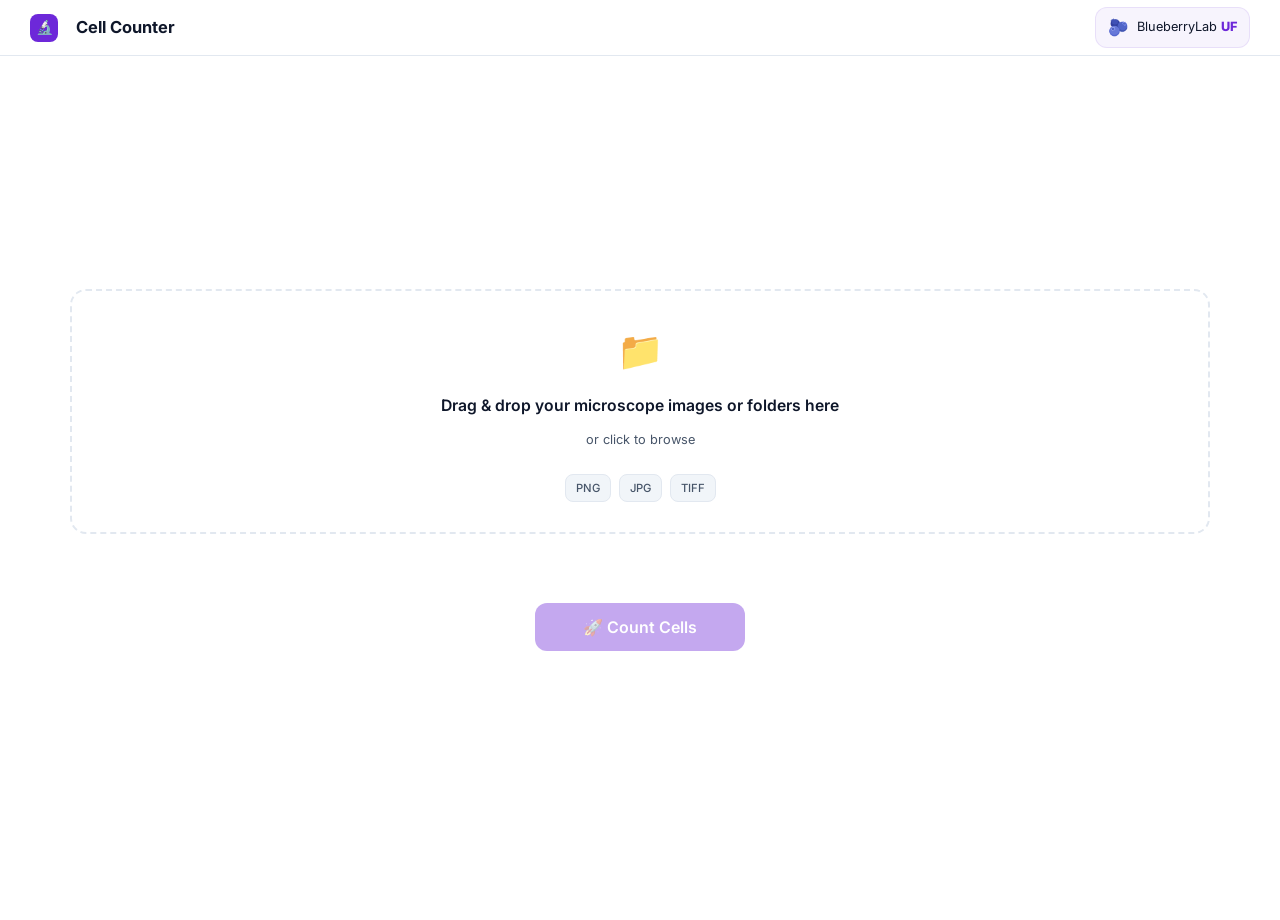
==== static/index.html @ 21ca1adf "Initial commit: Cell Counter 2.0 - Full web app with CV pipeline, dual-mode processing, UXD docs, an" ====
<!DOCTYPE html>
<html lang="en">
<head>
  <meta charset="UTF-8">
  <meta name="viewport" content="width=device-width, initial-scale=1.0">
  <meta name="description" content="Automated biological cell counting software">
  <title>Cell Counter</title>

  <!-- Google Fonts: Inter + JetBrains Mono -->
  <link rel="preconnect" href="https://fonts.googleapis.com">
  <link rel="preconnect" href="https://fonts.gstatic.com" crossorigin>
  <link
    href="https://fonts.googleapis.com/css2?family=Inter:wght@400;500;600;700&family=JetBrains+Mono:wght@400;700&display=swap"
    rel="stylesheet"
  >

  <!-- App Stylesheet -->
  <link rel="stylesheet" href="style.css">
</head>
<body>

  <!-- ============================================================
       1. HEADER — Fixed top bar
       ============================================================ -->
  <header class="header">
    <div class="header-logo">
      <span class="logo-icon">🔬</span>
      <h1 class="header-title">Cell Counter</h1>
    </div>
    
    <div class="header-info">
      <div class="header-brand">
        <span class="brand-icon">🫐</span>
        <span class="brand-text">BlueberryLab <strong>UF</strong></span>
      </div>
    </div>
  </header>

  <!-- ============================================================
       2. MAIN CONTENT
       ============================================================ -->
  <main class="main">
    <div class="container">

      <!-- --------------------------------------------------------
           Section A: Upload Zone
           -------------------------------------------------------- -->
      <section class="upload-section" id="uploadSection">
        <div class="upload-zone" id="uploadZone">
          <div class="upload-icon">📁</div>
          <p class="upload-text-primary">Drag & drop your microscope images or folders here</p>
          <p class="upload-text-secondary">or click to browse</p>
          <p class="upload-formats">
            <span class="format-chip">PNG</span>
            <span class="format-chip">JPG</span>
            <span class="format-chip">TIFF</span>
          </p>
          <input type="file" id="fileInput" multiple accept="image/*" hidden>
        </div>
        <div class="file-strip" id="fileStrip"></div>
        <div class="upload-actions">
          <button class="btn-primary" id="countBtn" disabled>🚀 Count Cells</button>
        </div>
      </section>

      <!-- --------------------------------------------------------
           Section B: Progress (hidden by default)
           -------------------------------------------------------- -->
      <section class="progress-section section-hidden" id="progressSection">
        <p class="progress-text" id="progressText">Processing 0/0...</p>
        <div class="progress-container">
          <div class="progress-fill" id="progressFill" style="width: 0%"></div>
        </div>
      </section>

      <!-- --------------------------------------------------------
           Section C: Results Dashboard (hidden by default)
           -------------------------------------------------------- -->
      <section class="results-section section-hidden" id="resultsSection">
        <h2 class="section-title">Results</h2>

        <!-- Results Dashboard -->
        <div class="metrics-row">
          <div class="metric-card">
            <div class="metric-icon">🦠</div>
            <div class="metric-value" id="totalCount">0</div>
            <div class="metric-label">Total Cells</div>
          </div>
          <div class="metric-card">
            <div class="metric-icon">✨</div>
            <div class="metric-value" id="liveCount">0</div>
            <div class="metric-label">Live Cells</div>
          </div>
          <div class="metric-card">
            <div class="metric-icon">💯</div>
            <div class="metric-value" id="avgViability">0%</div>
            <div class="metric-label">Avg Viability</div>
          </div>
        </div>

        <div class="results-table-wrapper">
          <table class="results-table">
            <thead>
              <tr>
                <th>Thumbnails</th>
                <th>Sample ID</th>
                <th>Total Cells</th>
                <th>Live Cells</th>
                <th>Viability</th>
                <th>Status</th>
                <th>Action</th>
              </tr>
            </thead>
            <tbody id="resultsBody"></tbody>
          </table>
        </div>

        <!-- Download Actions -->
        <div class="download-row">
          <button class="btn-download" id="downloadCsvBtn">📥 Download CSV</button>
          <button class="btn-download" id="downloadZipBtn">📥 Download All Images</button>
          <button class="btn-clear" id="clearBtn">🗑️ Clear / New Batch</button>
        </div>
      </section>

      <!-- --------------------------------------------------------
           Section D: Image Viewer (hidden by default)
           -------------------------------------------------------- -->
      <section class="viewer-section section-hidden" id="viewerSection">
        <div class="image-viewer">
          <div class="viewer-header">
            <h3 class="viewer-title" id="viewerTitle">Image Details</h3>
            <button class="btn-close" id="viewerClose">✕</button>
          </div>
          <!-- We will inject toggle buttons for BF and FL dynamically in JS -->
          <div class="viewer-toggle" id="viewerToggle">
          </div>

          <div class="viewer-stats" id="viewerStats">
            <!-- Dynamic stats injected by JS -->
          </div>
          <div class="viewer-grid" id="viewerGrid">
            <div class="viewer-panel">
              <h4>Original</h4>
              <img class="viewer-img" id="viewerOriginal" alt="Original image">
            </div>
            <div class="viewer-panel">
              <h4 id="viewerRightLabel">Annotated</h4>
              <img class="viewer-img" id="viewerProcessed" alt="Processed image">
            </div>
          </div>
        </div>
      </section>

    </div><!-- /.container -->
  </main>

  <!-- ============================================================
       3. TOAST CONTAINER
       ============================================================ -->
  <div class="toast-container" id="toastContainer"></div>

  <!-- ============================================================
       4. APP SCRIPT
       ============================================================ -->
  <script src="app.js"></script>

</body>
</html>
---- static/style.css ----
/* ============================================================
   Cell Counter 2.0 — Premium Dark Theme Stylesheet
   ============================================================
   A scientific, modern UI with smooth micro-animations,
   glassmorphism accents, and a deep-navy color palette.
   ============================================================ */

/* —— Google Fonts —— */
@import url('https://fonts.googleapis.com/css2?family=Inter:wght@400;500;600;700&family=JetBrains+Mono:wght@400;500;600;700&display=swap');

/* ============================================================
   1. CSS Custom Properties (Design Tokens)
   ============================================================ */
:root {
  /* Backgrounds */
  --bg-primary:       #FFFFFF;
  --bg-surface:       #F8F9FA;
  --bg-surface-hover: #F1F5F9;

  /* Accent Colors */
  --accent-teal:  #6D28D9; /* Violet */
  --accent-coral: #EF4444; /* Red */

  /* Text */
  --text-primary:   #0F172A;
  --text-secondary: #475569;

  /* Borders */
  --border: #E2E8F0;

  /* Semantic */
  --success: #10B981;
  --warning: #F59E0B;

  /* Typography */
  --font-body: 'Inter', -apple-system, BlinkMacSystemFont, 'Segoe UI', Roboto, sans-serif;
  --font-mono: 'JetBrains Mono', 'Fira Code', 'Cascadia Code', monospace;

  /* Spacing */
  --radius-sm:  8px;
  --radius-md: 12px;
  --radius-lg: 16px;
  --radius-xl: 20px;

  /* Transitions */
  --transition-fast: 0.2s ease;
  --transition-base: 0.3s ease;
  --transition-slow: 0.5s ease;
}

/* ============================================================
   2. Reset & Base Styles
   ============================================================ */
*,
*::before,
*::after {
  margin: 0;
  padding: 0;
  box-sizing: border-box;
}

html {
  font-size: 15px;
  scroll-behavior: smooth;
  -webkit-font-smoothing: antialiased;
  -moz-osx-font-smoothing: grayscale;
}

body {
  font-family: var(--font-body);
  background-color: var(--bg-primary);
  color: var(--text-primary);
  line-height: 1.6;
  min-height: 100vh;
  overflow-x: hidden;
}

img {
  max-width: 100%;
  display: block;
}

a {
  color: var(--accent-teal);
  text-decoration: none;
  transition: color var(--transition-fast);
}

a:hover {
  color: var(--text-primary);
}

/* ============================================================
   3. Layout Container
   ============================================================ */
.container {
  max-width: 1200px;
  margin: 0 auto;
  padding: 0 2rem;
}

.main {
  padding-top: 80px;   /* offset for fixed header */
  padding-bottom: 4rem;
}

/* ============================================================
   4. Header — Fixed Glassmorphism Bar
   ============================================================ */
.header {
  position: fixed;
  top: 0;
  left: 0;
  right: 0;
  z-index: 1000;
  height: 56px;
  display: flex;
  align-items: center;
  justify-content: space-between;
  padding: 0 2rem;
  background: rgba(255, 255, 255, 0.85);
  backdrop-filter: blur(12px);
  -webkit-backdrop-filter: blur(12px);
  border-bottom: 1px solid var(--border);
  transition: background var(--transition-base);
}

.header-logo {
  display: flex;
  align-items: center;
  gap: 10px;
  font-weight: 700;
  font-size: 1.1rem;
  color: var(--text-primary);
  flex-shrink: 0;
}

.header-logo .logo-icon {
  width: 28px;
  height: 28px;
  display: flex;
  align-items: center;
  justify-content: center;
  background: var(--accent-teal);
  border-radius: var(--radius-sm);
  color: var(--bg-primary);
  font-size: 14px;
  font-weight: 700;
}

.header-title {
  font-size: 1.1rem;
  font-weight: 700;
  color: var(--text-primary);
  margin-left: 8px;
}

.header-info {
  display: flex;
  align-items: center;
  gap: 16px;
  font-size: 0.8rem;
  color: var(--text-secondary);
  flex-shrink: 0;
}

.header-info .badge {
  padding: 4px 10px;
  border-radius: var(--radius-xl);
  background: rgba(109, 40, 217, 0.1);
  color: var(--accent-teal);
  font-weight: 500;
  font-size: 0.75rem;
}

.header-brand {
  display: flex;
  align-items: center;
  gap: 8px;
  padding: 6px 12px;
  border-radius: var(--radius-md);
  background: rgba(109, 40, 217, 0.05);
  border: 1px solid rgba(109, 40, 217, 0.1);
  margin-left: 1rem;
}

.brand-icon {
  font-size: 1.1rem;
}

.brand-text {
  font-size: 0.85rem;
  color: var(--text-primary);
}

.brand-text strong {
  color: var(--accent-teal);
  font-weight: 800;
}

/* ============================================================
   5. Upload Zone
   ============================================================ */
.upload-section {
  min-height: calc(100vh - 120px);
  display: flex;
  flex-direction: column;
  justify-content: center;
}

.upload-zone {
  position: relative;
  min-height: 200px;
  display: flex;
  flex-direction: column;
  align-items: center;
  justify-content: center;
  gap: 12px;
  border: 2px dashed var(--border);
  border-radius: var(--radius-lg);
  background: transparent;
  cursor: pointer;
  transition: all var(--transition-base);
  margin-bottom: 1.5rem;
  padding: 2rem;
}

.upload-zone:hover {
  border-style: solid;
  border-color: var(--accent-teal);
  box-shadow: 0 0 20px rgba(0, 201, 167, 0.08);
}

.upload-zone.dragover {
  border-color: var(--success);
  border-style: solid;
  background: rgba(46, 204, 113, 0.05);
  box-shadow: 0 0 30px rgba(46, 204, 113, 0.1);
}

.upload-zone.has-files {
  min-height: 100px;
}

.upload-zone .upload-icon {
  font-size: 2.5rem;
  color: var(--text-secondary);
  transition: color var(--transition-base), transform var(--transition-base);
}

.upload-zone:hover .upload-icon {
  color: var(--accent-teal);
  transform: translateY(-4px);
}

.upload-zone .upload-text-primary {
  font-size: 1.05rem;
  font-weight: 600;
  color: var(--text-primary);
  text-align: center;
}

.upload-zone .upload-text-secondary {
  font-size: 0.85rem;
  color: var(--text-secondary);
  text-align: center;
}

/* Hidden file input */
.upload-zone input[type="file"] {
  display: none;
}

/* Upload Actions & Formats */
.upload-formats {
  display: flex;
  gap: 8px;
  justify-content: center;
  margin-top: 12px;
}

.format-chip {
  font-size: 0.75rem;
  font-weight: 500;
  padding: 4px 10px;
  border-radius: var(--radius-sm);
  background: var(--bg-surface-hover);
  color: var(--text-secondary);
  border: 1px solid var(--border);
}

.upload-actions {
  text-align: center;
  margin-top: 1.5rem;
}

/* ============================================================
   6. File Preview Strip
   ============================================================ */
.file-strip {
  display: flex;
  gap: 12px;
  overflow-x: auto;
  padding: 8px 0 16px;
  scrollbar-width: thin;
  scrollbar-color: var(--accent-teal) var(--bg-primary);
}

/* Webkit scrollbar for file strip */
.file-strip::-webkit-scrollbar {
  height: 6px;
}

.file-strip::-webkit-scrollbar-track {
  background: var(--bg-primary);
  border-radius: 3px;
}

.file-strip::-webkit-scrollbar-thumb {
  background: var(--accent-teal);
  border-radius: 3px;
}

.file-chip {
  position: relative;
  flex-shrink: 0;
  width: 80px;
  display: flex;
  flex-direction: column;
  align-items: center;
  gap: 6px;
  cursor: default;
}

.file-chip img {
  width: 80px;
  height: 80px;
  object-fit: cover;
  border-radius: var(--radius-sm);
  border: 1px solid var(--border);
  transition: border-color var(--transition-fast);
}

.file-chip:hover img {
  border-color: var(--accent-teal);
}

.file-chip .filename {
  font-size: 0.65rem;
  color: var(--text-secondary);
  text-align: center;
  max-width: 80px;
  overflow: hidden;
  text-overflow: ellipsis;
  white-space: nowrap;
}

.file-chip .remove-btn {
  position: absolute;
  top: -6px;
  right: -6px;
  width: 20px;
  height: 20px;
  border: none;
  border-radius: 50%;
  background: var(--accent-coral);
  color: var(--text-primary);
  font-size: 11px;
  font-weight: 700;
  display: flex;
  align-items: center;
  justify-content: center;
  cursor: pointer;
  opacity: 0;
  transform: scale(0.8);
  transition: all var(--transition-fast);
  line-height: 1;
}

.file-chip:hover .remove-btn {
  opacity: 1;
  transform: scale(1);
}

.file-chip .remove-btn:hover {
  background: #e74c3c;
}

/* ============================================================
   7. Primary Button
   ============================================================ */
.btn-primary {
  display: inline-flex;
  align-items: center;
  justify-content: center;
  gap: 8px;
  padding: 14px 48px;
  border: none;
  border-radius: var(--radius-md);
  background: var(--accent-teal);
  color: #FFFFFF;
  font-family: var(--font-body);
  font-size: 16px;
  font-weight: 600;
  cursor: pointer;
  transition: all var(--transition-fast);
  user-select: none;
}

.btn-primary:hover {
  filter: brightness(1.1);
  transform: translateY(-1px);
  box-shadow: 0 6px 20px rgba(0, 201, 167, 0.25);
}

.btn-primary:active {
  transform: scale(0.98);
  box-shadow: none;
}

.btn-primary:disabled {
  opacity: 0.4;
  cursor: not-allowed;
  transform: none;
  box-shadow: none;
  filter: none;
}

/* ============================================================
   8. Progress Bar
   ============================================================ */
.progress-container {
  width: 100%;
  margin: 1.5rem 0;
}

.progress-text {
  text-align: center;
  font-size: 0.85rem;
  color: var(--text-secondary);
  margin-bottom: 8px;
  font-weight: 500;
}

.progress-bar {
  width: 100%;
  height: 8px;
  background: var(--bg-surface);
  border-radius: 4px;
  overflow: hidden;
}

.progress-fill {
  height: 100%;
  width: 0%;
  background: var(--accent-teal);
  border-radius: 4px;
  transition: width var(--transition-slow);
  position: relative;
}

/* Shimmer effect on active progress */
.progress-fill::after {
  content: '';
  position: absolute;
  top: 0;
  left: 0;
  right: 0;
  bottom: 0;
  background: linear-gradient(
    90deg,
    transparent,
    rgba(255, 255, 255, 0.15),
    transparent
  );
  animation: shimmer 1.5s infinite;
}

@keyframes shimmer {
  0%   { transform: translateX(-100%); }
  100% { transform: translateX(100%); }
}

/* ============================================================
   9. Metric Cards
   ============================================================ */
.metrics-row {
  display: grid;
  grid-template-columns: repeat(3, 1fr);
  gap: 24px;
  margin: 2rem 0;
}

.metric-card {
  background: var(--bg-surface);
  border: 1px solid var(--border);
  border-radius: var(--radius-lg);
  padding: 24px;
  text-align: center;
  transition: all var(--transition-base);
}

.metric-card:hover {
  border-color: var(--accent-teal);
  transform: translateY(-2px);
  box-shadow: 0 8px 24px rgba(0, 201, 167, 0.08);
}

.metric-value {
  font-family: var(--font-mono);
  font-size: 48px;
  font-weight: 700;
  color: var(--accent-teal);
  line-height: 1.1;
  margin-bottom: 4px;
}

.metric-label {
  font-size: 14px;
  color: var(--text-secondary);
  font-weight: 500;
}

.metric-icon {
  font-size: 1.5rem;
  margin-bottom: 8px;
  color: var(--text-secondary);
}

/* ============================================================
   10. Results Table
   ============================================================ */
.results-table-wrapper {
  width: 100%;
  overflow-x: auto;
  border-radius: var(--radius-lg);
  border: 1px solid var(--border);
}

.results-table {
  width: 100%;
  border-collapse: separate;
  border-spacing: 0;
  font-size: 0.9rem;
}

.results-table thead {
  background: var(--bg-surface);
  position: sticky;
  top: 0;
  z-index: 5;
}

.results-table th {
  padding: 12px 16px;
  color: var(--text-secondary);
  font-weight: 600;
  text-align: left;
  border-bottom: 1px solid var(--border);
  white-space: nowrap;
  font-size: 0.8rem;
  text-transform: uppercase;
  letter-spacing: 0.04em;
}

.results-table td {
  padding: 12px 16px;
  border-bottom: 1px solid var(--border);
  vertical-align: middle;
  transition: background var(--transition-fast);
}

.results-table tbody tr:last-child td {
  border-bottom: none;
}

.results-table tbody tr:hover td {
  background: var(--bg-surface-hover);
}

/* Cell count value in table */
.cell-count {
  font-family: var(--font-mono);
  font-weight: 700;
  font-size: 18px;
  color: var(--accent-teal);
}

/* Status badges */
.status-badge {
  display: inline-block;
  border-radius: var(--radius-xl);
  padding: 4px 12px;
  font-size: 12px;
  font-weight: 600;
  white-space: nowrap;
}

.status-badge.done {
  background: rgba(46, 204, 113, 0.15);
  color: var(--success);
}

.status-badge.warning {
  background: rgba(243, 156, 18, 0.15);
  color: var(--warning);
}

.status-badge.error {
  background: rgba(255, 107, 107, 0.15);
  color: var(--accent-coral);
}

/* Thumbnail in table */
.thumb-img {
  width: 48px;
  height: 48px;
  border-radius: var(--radius-sm);
  object-fit: cover;
  border: 1px solid var(--border);
  transition: border-color var(--transition-fast);
}

.thumb-img:hover {
  border-color: var(--accent-teal);
}

/* Ghost view button */
.btn-view {
  padding: 6px 14px;
  border: 1px solid var(--border);
  border-radius: var(--radius-sm);
  background: transparent;
  color: var(--text-secondary);
  font-family: var(--font-body);
  font-size: 0.8rem;
  font-weight: 500;
  cursor: pointer;
  transition: all var(--transition-fast);
}

.btn-view:hover {
  border-color: var(--accent-teal);
  color: var(--accent-teal);
}

/* ============================================================
   11. Download Buttons Row
   ============================================================ */
.download-row {
  display: flex;
  gap: 16px;
  justify-content: center;
  margin-top: 24px;
  flex-wrap: wrap;
}

.btn-download {
  display: inline-flex;
  align-items: center;
  justify-content: center;
  gap: 8px;
  padding: 12px 32px;
  border: 1px solid var(--accent-teal);
  border-radius: var(--radius-md);
  background: transparent;
  color: var(--accent-teal);
  font-family: var(--font-body);
  font-size: 0.9rem;
  font-weight: 600;
  cursor: pointer;
  transition: all var(--transition-fast);
  user-select: none;
}

.btn-download:hover {
  background: var(--accent-teal);
  color: var(--bg-primary);
  box-shadow: 0 6px 20px rgba(0, 201, 167, 0.2);
  transform: translateY(-1px);
}

.btn-download:active {
  transform: scale(0.98);
}

.btn-clear {
  display: inline-flex;
  align-items: center;
  justify-content: center;
  gap: 8px;
  padding: 12px 32px;
  border: 1px solid var(--accent-coral);
  border-radius: var(--radius-md);
  background: transparent;
  color: var(--accent-coral);
  font-family: var(--font-body);
  font-size: 0.9rem;
  font-weight: 600;
  cursor: pointer;
  transition: all var(--transition-fast);
  user-select: none;
}

.btn-clear:hover {
  background: var(--accent-coral);
  color: var(--bg-primary);
  box-shadow: 0 6px 20px rgba(239, 68, 68, 0.2);
  transform: translateY(-1px);
}

.btn-clear:active {
  transform: scale(0.98);
}

/* ============================================================
   12. Image Viewer
   ============================================================ */
.image-viewer {
  width: 100%;
  background: var(--bg-surface);
  border: 1px solid var(--border);
  border-radius: var(--radius-lg);
  padding: 24px;
  margin: 2rem 0;
}

.viewer-grid {
  display: grid;
  grid-template-columns: 1fr 1fr;
  gap: 24px;
  margin-bottom: 1.5rem;
}

.viewer-img {
  width: 100%;
  border-radius: var(--radius-sm);
  border: 1px solid var(--border);
  transition: border-color var(--transition-fast);
}

.viewer-img:hover {
  border-color: var(--accent-teal);
}

.viewer-toggle {
  display: flex;
  gap: 8px;
  flex-wrap: wrap;
  margin-bottom: 1.5rem;
}

.toggle-btn {
  padding: 8px 20px;
  border-radius: var(--radius-sm);
  background: transparent;
  border: 1px solid var(--border);
  color: var(--text-secondary);
  font-family: var(--font-body);
  font-size: 0.85rem;
  font-weight: 500;
  cursor: pointer;
  transition: all var(--transition-fast);
}

.toggle-btn:hover {
  border-color: var(--accent-teal);
  color: var(--text-primary);
}

.toggle-btn.active {
  background: var(--accent-teal);
  color: #FFFFFF;
  border-color: var(--accent-teal);
  font-weight: 600;
}

.viewer-stats {
  display: grid;
  grid-template-columns: repeat(auto-fit, minmax(140px, 1fr));
  gap: 12px;
}

.viewer-stat-item {
  background: var(--bg-primary);
  border-radius: var(--radius-sm);
  padding: 12px 16px;
  text-align: center;
}

.viewer-stat-item .stat-value {
  font-family: var(--font-mono);
  font-size: 1.3rem;
  font-weight: 700;
  color: var(--accent-teal);
}

.viewer-stat-item .stat-label {
  font-size: 0.75rem;
  color: var(--text-secondary);
  margin-top: 2px;
}

/* ============================================================
   13. Toast Notifications
   ============================================================ */
.toast-container {
  position: fixed;
  bottom: 24px;
  right: 24px;
  z-index: 9999;
  display: flex;
  flex-direction: column;
  gap: 10px;
  pointer-events: none;
}

.toast {
  padding: 16px 24px;
  border-radius: var(--radius-md);
  background: var(--bg-surface);
  border: 1px solid var(--border);
  border-left: 4px solid var(--accent-teal);
  color: var(--text-primary);
  font-size: 0.9rem;
  font-weight: 500;
  box-shadow: 0 8px 32px rgba(0, 0, 0, 0.3);
  animation: slideInRight 0.3s ease forwards;
  pointer-events: auto;
  max-width: 400px;
}

.toast.error {
  border-left-color: var(--accent-coral);
}

.toast.success {
  border-left-color: var(--success);
}

.toast.warning {
  border-left-color: var(--warning);
}

.toast-dismiss {
  position: absolute;
  top: 8px;
  right: 8px;
  background: none;
  border: none;
  color: var(--text-secondary);
  cursor: pointer;
  font-size: 1rem;
}

/* ============================================================
   14. Section Visibility & Animations
   ============================================================ */
.section-hidden {
  display: none;
}

.section-visible {
  display: block;
  animation: fadeInUp 0.4s ease forwards;
}

/* ============================================================
   15. Keyframe Animations
   ============================================================ */
@keyframes fadeInUp {
  from {
    opacity: 0;
    transform: translateY(20px);
  }
  to {
    opacity: 1;
    transform: translateY(0);
  }
}

@keyframes slideInRight {
  from {
    opacity: 0;
    transform: translateX(100%);
  }
  to {
    opacity: 1;
    transform: translateX(0);
  }
}

@keyframes pulse {
  0%   { opacity: 1; }
  50%  { opacity: 0.5; }
  100% { opacity: 1; }
}

@keyframes countUp {
  from { opacity: 0; transform: translateY(8px); }
  to   { opacity: 1; transform: translateY(0); }
}

/* Stagger delays for sequential element entrance */
.stagger-1 { animation-delay: 50ms; }
.stagger-2 { animation-delay: 100ms; }
.stagger-3 { animation-delay: 150ms; }
.stagger-4 { animation-delay: 200ms; }
.stagger-5 { animation-delay: 250ms; }
.stagger-6 { animation-delay: 300ms; }

/* ============================================================
   16. Custom Scrollbar (Global)
   ============================================================ */
::-webkit-scrollbar {
  width: 6px;
  height: 6px;
}

::-webkit-scrollbar-track {
  background: var(--bg-primary);
}

::-webkit-scrollbar-thumb {
  background: var(--accent-teal);
  border-radius: 3px;
}

::-webkit-scrollbar-thumb:hover {
  background: #00ddb8;
}

/* Firefox scrollbar */
html {
  scrollbar-width: thin;
  scrollbar-color: var(--accent-teal) var(--bg-primary);
}

/* ============================================================
   17. Responsive Design
   ============================================================ */
@media (max-width: 768px) {
  html {
    font-size: 14px;
  }

  .container {
    padding: 0 1rem;
  }

  .header {
    padding: 0 1rem;
  }

  .header-title {
    display: none;
  }

  .metrics-row {
    grid-template-columns: 1fr;
    gap: 16px;
  }

  .metric-value {
    font-size: 36px;
  }

  .viewer-grid {
    grid-template-columns: 1fr;
  }

  .results-table-wrapper {
    overflow-x: auto;
    -webkit-overflow-scrolling: touch;
  }

  .results-table {
    min-width: 600px;
  }

  .download-row {
    flex-direction: column;
    align-items: stretch;
  }

  .btn-primary {
    width: 100%;
  }

  .upload-zone {
    min-height: 160px;
    padding: 1.5rem;
  }

  .toast-container {
    left: 16px;
    right: 16px;
    bottom: 16px;
  }

  .toast {
    max-width: 100%;
  }
}

@media (max-width: 480px) {
  .metrics-row {
    gap: 12px;
  }

  .metric-card {
    padding: 16px;
  }

  .metric-value {
    font-size: 28px;
  }

  .viewer-toggle {
    flex-direction: column;
  }

  .toggle-btn {
    text-align: center;
  }
}

/* ============================================================
   18. Utility Classes
   ============================================================ */
.text-teal  { color: var(--accent-teal); }
.text-coral { color: var(--accent-coral); }
.text-mono  { font-family: var(--font-mono); }

.mt-1 { margin-top: 8px; }
.mt-2 { margin-top: 16px; }
.mt-3 { margin-top: 24px; }
.mt-4 { margin-top: 32px; }

.mb-1 { margin-bottom: 8px; }
.mb-2 { margin-bottom: 16px; }
.mb-3 { margin-bottom: 24px; }
.mb-4 { margin-bottom: 32px; }

.hidden { display: none; }

.text-center { text-align: center; }
.text-right  { text-align: right; }

.flex-center {
  display: flex;
  align-items: center;
  justify-content: center;
}

/* ============================================================
   19. Selection & Focus Styles
   ============================================================ */
::selection {
  background: rgba(0, 201, 167, 0.3);
  color: var(--text-primary);
}

:focus-visible {
  outline: 2px solid var(--accent-teal);
  outline-offset: 2px;
}

/* Remove default focus outline for mouse users */
:focus:not(:focus-visible) {
  outline: none;
}

/* ============================================================
   20. Loading / Pulse State
   ============================================================ */
.loading {
  animation: pulse 1.5s ease-in-out infinite;
}

.skeleton {
  background: linear-gradient(
    90deg,
    var(--bg-surface) 25%,
    var(--bg-surface-hover) 50%,
    var(--bg-surface) 75%
  );
  background-size: 200% 100%;
  animation: shimmer 1.5s infinite;
  border-radius: var(--radius-sm);
}
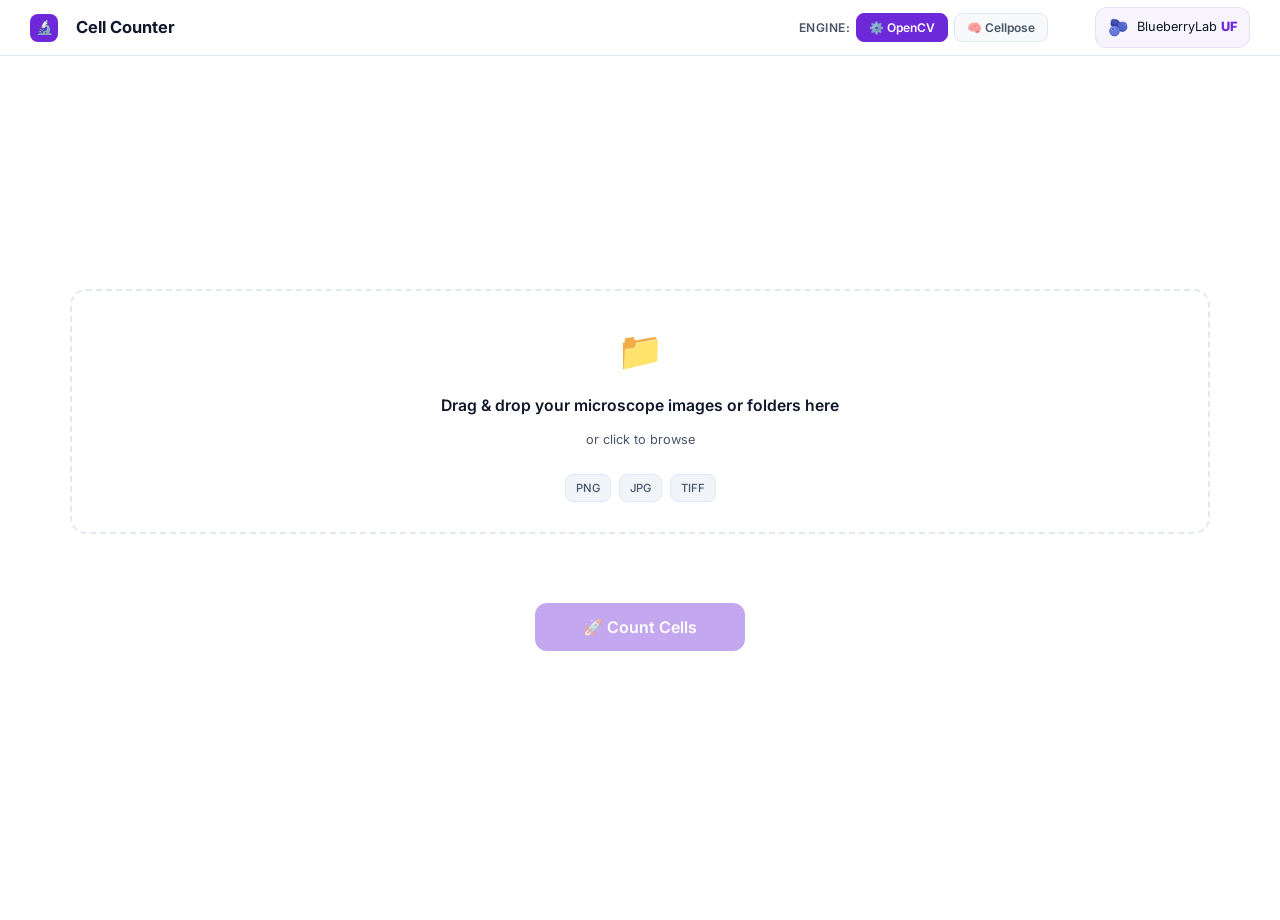
==== commit d5eb6e27: "Implement Phases 6-8: Cellpose Deep Learning, Active Learning Canvas, and LLM Batch Insights" ====
--- a/static/index.html
+++ b/static/index.html
@@ -29,6 +29,12 @@
     </div>
     
     <div class="header-info">
+      <!-- Phase 6: Engine Toggle -->
+      <div class="engine-toggle" id="engineToggle">
+        <span class="engine-label">Engine:</span>
+        <button class="engine-btn active" data-engine="opencv" id="btnOpenCV">⚙️ OpenCV</button>
+        <button class="engine-btn" data-engine="cellpose" id="btnCellpose">🧠 Cellpose</button>
+      </div>
       <div class="header-brand">
         <span class="brand-icon">🫐</span>
         <span class="brand-text">BlueberryLab <strong>UF</strong></span>
@@ -119,7 +125,23 @@
         <div class="download-row">
           <button class="btn-download" id="downloadCsvBtn">📥 Download CSV</button>
           <button class="btn-download" id="downloadZipBtn">📥 Download All Images</button>
+          <button class="btn-insights" id="insightsBtn">🧠 AI Insights</button>
           <button class="btn-clear" id="clearBtn">🗑️ Clear / New Batch</button>
+        </div>
+      </section>
+
+      <!-- --------------------------------------------------------
+           Section C2: AI Insights Panel (hidden by default)
+           -------------------------------------------------------- -->
+      <section class="insights-section section-hidden" id="insightsSection">
+        <div class="insights-card">
+          <div class="insights-header">
+            <h3>🧠 AI Batch Insights</h3>
+            <button class="btn-close" id="insightsClose">✕</button>
+          </div>
+          <div class="insights-body" id="insightsBody">
+            <p class="insights-loading" id="insightsLoading">Analyzing batch data...</p>
+          </div>
         </div>
       </section>
 
@@ -142,13 +164,25 @@
           <div class="viewer-grid" id="viewerGrid">
             <div class="viewer-panel">
               <h4>Original</h4>
-              <img class="viewer-img" id="viewerOriginal" alt="Original image">
+              <div class="canvas-wrapper" id="canvasWrapper">
+                <img class="viewer-img" id="viewerOriginal" alt="Original image">
+                <canvas id="annotationCanvas" class="annotation-canvas"></canvas>
+              </div>
             </div>
             <div class="viewer-panel">
               <h4 id="viewerRightLabel">Annotated</h4>
               <img class="viewer-img" id="viewerProcessed" alt="Processed image">
             </div>
           </div>
+
+          <!-- Phase 7: Active Learning Toolbar -->
+          <div class="annotation-toolbar" id="annotationToolbar">
+            <span class="toolbar-label">Active Learning:</span>
+            <button class="tool-btn" id="toolAdd" title="Click on the image to add a missed cell">➕ Add Cell</button>
+            <button class="tool-btn" id="toolRemove" title="Click near a cell to remove it">➖ Remove Cell</button>
+            <button class="tool-btn tool-save" id="toolSave" title="Save corrections to training data">💾 Save Corrections</button>
+            <span class="correction-count" id="correctionCount"></span>
+          </div>
         </div>
       </section>
 
--- a/static/style.css
+++ b/static/style.css
@@ -1089,3 +1089,235 @@
   animation: shimmer 1.5s infinite;
   border-radius: var(--radius-sm);
 }
+
+/* ============================================================
+   Phase 6: Engine Toggle
+   ============================================================ */
+.engine-toggle {
+  display: flex;
+  align-items: center;
+  gap: 6px;
+  margin-right: 16px;
+}
+
+.engine-label {
+  font-size: 12px;
+  font-weight: 600;
+  color: var(--text-secondary);
+  text-transform: uppercase;
+  letter-spacing: 0.5px;
+}
+
+.engine-btn {
+  padding: 6px 12px;
+  font-family: var(--font-body);
+  font-size: 12px;
+  font-weight: 600;
+  border: 1.5px solid var(--border);
+  border-radius: var(--radius-sm);
+  background: var(--bg-surface);
+  color: var(--text-secondary);
+  cursor: pointer;
+  transition: all var(--transition-fast);
+}
+
+.engine-btn:hover {
+  border-color: var(--accent-teal);
+  color: var(--accent-teal);
+}
+
+.engine-btn.active {
+  background: var(--accent-teal);
+  color: #FFFFFF;
+  border-color: var(--accent-teal);
+}
+
+/* ============================================================
+   Phase 7: Active Learning Canvas & Toolbar
+   ============================================================ */
+.canvas-wrapper {
+  position: relative;
+  display: inline-block;
+  width: 100%;
+}
+
+.annotation-canvas {
+  position: absolute;
+  top: 0;
+  left: 0;
+  width: 100%;
+  height: 100%;
+  z-index: 2;
+  cursor: default;
+}
+
+.annotation-canvas.mode-add {
+  cursor: crosshair;
+}
+
+.annotation-canvas.mode-remove {
+  cursor: not-allowed;
+}
+
+.annotation-toolbar {
+  display: flex;
+  align-items: center;
+  gap: 10px;
+  padding: 12px 16px;
+  background: var(--bg-surface);
+  border: 1px solid var(--border);
+  border-radius: var(--radius-md);
+  margin-top: 12px;
+  flex-wrap: wrap;
+}
+
+.toolbar-label {
+  font-size: 12px;
+  font-weight: 600;
+  color: var(--text-secondary);
+  text-transform: uppercase;
+  letter-spacing: 0.5px;
+}
+
+.tool-btn {
+  padding: 8px 14px;
+  font-family: var(--font-body);
+  font-size: 13px;
+  font-weight: 600;
+  border: 1.5px solid var(--border);
+  border-radius: var(--radius-sm);
+  background: var(--bg-primary);
+  color: var(--text-primary);
+  cursor: pointer;
+  transition: all var(--transition-fast);
+}
+
+.tool-btn:hover {
+  border-color: var(--accent-teal);
+  background: rgba(109, 40, 217, 0.05);
+}
+
+.tool-btn.active {
+  background: var(--accent-teal);
+  color: #FFFFFF;
+  border-color: var(--accent-teal);
+}
+
+.tool-btn.tool-save {
+  background: var(--success);
+  color: #FFFFFF;
+  border-color: var(--success);
+}
+
+.tool-btn.tool-save:hover {
+  background: #059669;
+  border-color: #059669;
+}
+
+.correction-count {
+  font-size: 12px;
+  font-weight: 600;
+  color: var(--text-secondary);
+  font-family: var(--font-mono);
+}
+
+/* ============================================================
+   Phase 8: AI Insights Panel
+   ============================================================ */
+.btn-insights {
+  padding: 10px 20px;
+  font-family: var(--font-body);
+  font-size: 14px;
+  font-weight: 600;
+  background: linear-gradient(135deg, #6D28D9, #8B5CF6);
+  color: #FFFFFF;
+  border: none;
+  border-radius: var(--radius-md);
+  cursor: pointer;
+  transition: all var(--transition-fast);
+}
+
+.btn-insights:hover {
+  transform: translateY(-1px);
+  box-shadow: 0 6px 20px -4px rgba(109, 40, 217, 0.4);
+}
+
+.insights-section {
+  margin-bottom: 24px;
+}
+
+.insights-card {
+  background: var(--bg-primary);
+  border: 1px solid var(--border);
+  border-radius: var(--radius-lg);
+  overflow: hidden;
+  box-shadow: 0 2px 8px rgba(0, 0, 0, 0.04);
+}
+
+.insights-header {
+  display: flex;
+  align-items: center;
+  justify-content: space-between;
+  padding: 16px 24px;
+  background: linear-gradient(135deg, rgba(109, 40, 217, 0.06), rgba(139, 92, 246, 0.03));
+  border-bottom: 1px solid var(--border);
+}
+
+.insights-header h3 {
+  font-size: 16px;
+  font-weight: 700;
+  color: var(--text-primary);
+}
+
+.insights-body {
+  padding: 24px;
+  font-size: 14px;
+  line-height: 1.7;
+  color: var(--text-primary);
+}
+
+.insights-body h2 {
+  font-size: 18px;
+  font-weight: 700;
+  margin-bottom: 8px;
+  color: var(--text-primary);
+}
+
+.insights-body h3 {
+  font-size: 15px;
+  font-weight: 700;
+  margin-top: 16px;
+  margin-bottom: 6px;
+  color: var(--text-primary);
+}
+
+.insights-body ul {
+  padding-left: 20px;
+}
+
+.insights-body strong {
+  color: var(--text-primary);
+}
+
+.insights-body hr {
+  border: none;
+  border-top: 1px solid var(--border);
+  margin: 16px 0;
+}
+
+.insights-body em {
+  color: var(--text-secondary);
+  font-size: 12px;
+}
+
+.insights-loading {
+  text-align: center;
+  color: var(--text-secondary);
+  padding: 24px;
+  animation: pulse 1.5s ease-in-out infinite;
+}
+
+@keyframes pulse {
+  0%, 100% { opacity: 1; }
+  50% { opacity: 0.5; }
+}
